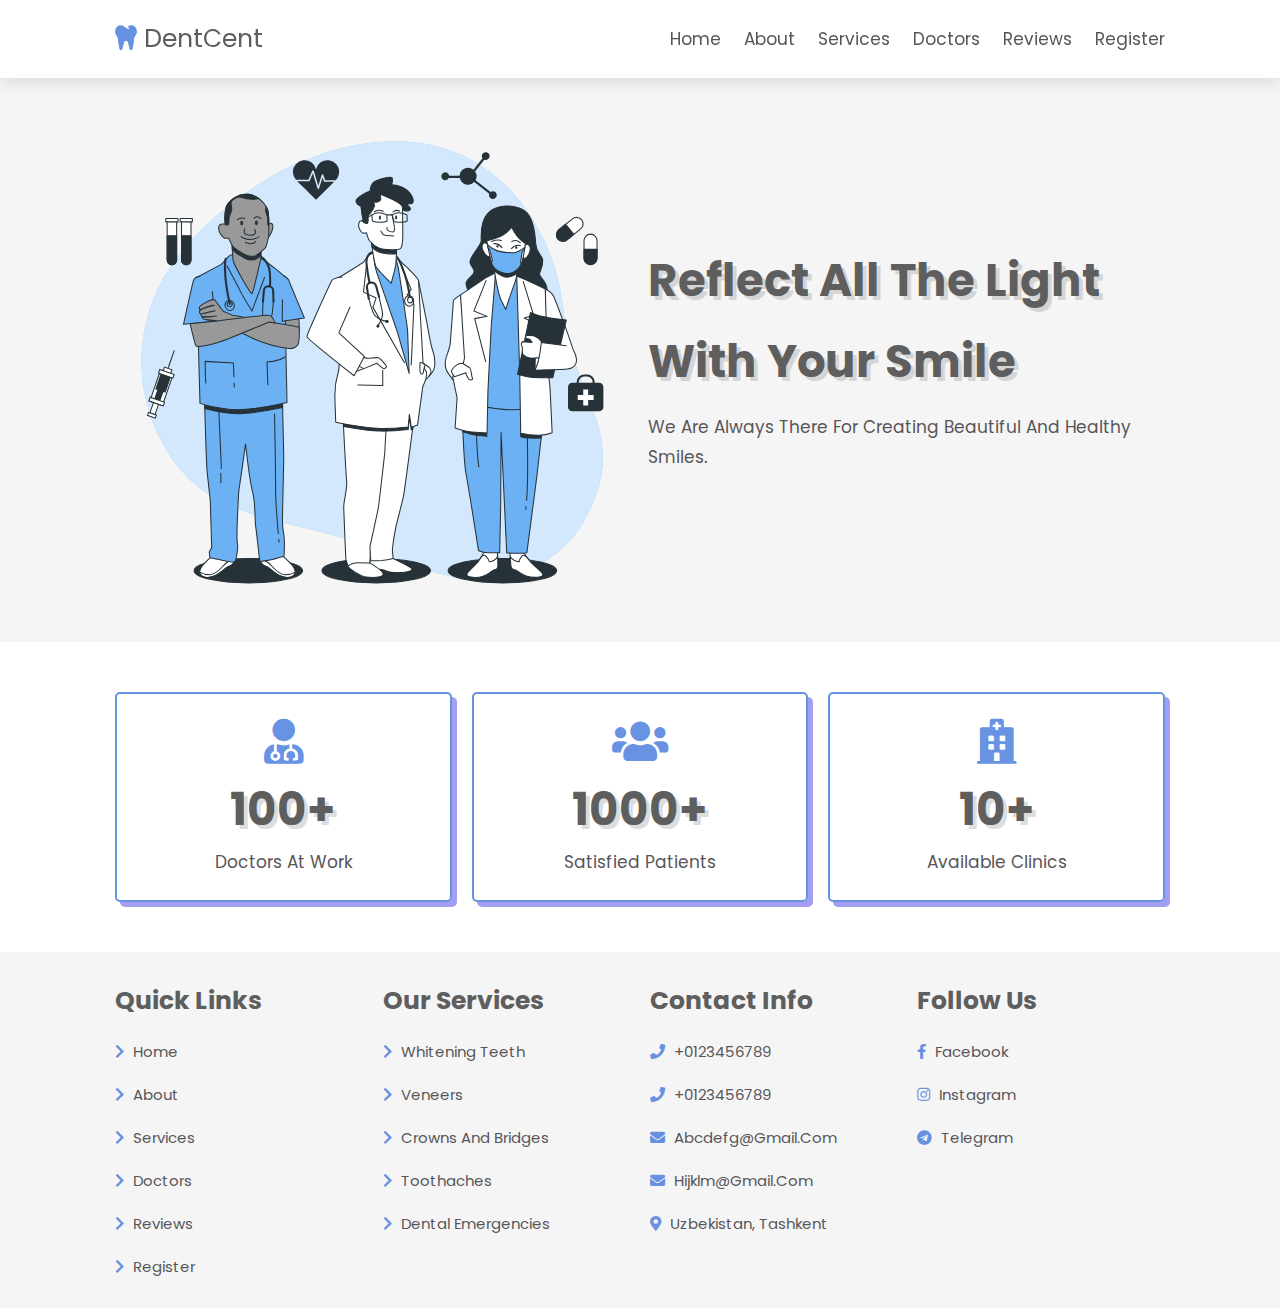
==== index.html @ b1959ce3 "webtech" ====
<!DOCTYPE html>
<html lang="en">
<head>
    <meta charset="UTF-8">
    <meta http-equiv="X-UA-Compatible" content="IE=edge">
    <meta name="viewport" content="width=device-width, initial-scale=1.0">
    <title>Main | DentCent </title>

    <!-- external source links  -->
    <link rel="stylesheet" href="https://cdnjs.cloudflare.com/ajax/libs/font-awesome/5.15.4/css/all.min.css">

    <!-- css link  -->
    <link rel="stylesheet" href="css/style.css">

</head>
<body>


<header class="header">

    <a href="index.html" class="logo"> <i class="fas fa-tooth"></i> DentCent </a>

    <nav class="navbar">
        <a href="index.html">home</a>
        <a href="About.html">about</a>
        <a href="services.html">services</a>
        <a href="dentists.html">doctors</a>
        <a href="Reviews.html">reviews</a>
        <a href="Register.html">register</a>
    </nav>
    <div id="menu-btn" class="fas fa-bars"></div>

</header>


<section class="home" id="home">

    <div class="image">
        <img src="image/doctors-animate.svg" alt="">
    </div>

    <div class="content">
        <h3>Reflect all the light with your smile</h3>
        <p>We are always there for creating beautiful and healthy smiles.</p>
        <a href="index.html" class="btn"> contact us <span class="fas fa-chevron-right"></span> </a>
    </div>

</section>


<section class="icons-container">

    <div class="icons">
        <i class="fas fa-user-md"></i>
        <h3>100+</h3>
        <p>doctors at work</p>
    </div>

    <div class="icons">
        <i class="fas fa-users"></i>
        <h3>1000+</h3>
        <p>satisfied patients</p>
    </div>


    <div class="icons">
        <i class="fas fa-hospital"></i>
        <h3>10+</h3>
        <p>available clinics</p>
    </div>

</section>


<section class="footer">

    <div class="box-container">

        <div class="box">
            <h3>quick links</h3>
            <a href="index.html"> <i class="fas fa-chevron-right"></i> home </a>
            <a href="About.html"> <i class="fas fa-chevron-right"></i> about </a>
            <a href="services.html"> <i class="fas fa-chevron-right"></i> services </a>
            <a href="dentists.html"> <i class="fas fa-chevron-right"></i> doctors </a>
            <a href="Reviews.html"> <i class="fas fa-chevron-right"></i> reviews </a>
            <a href="Register.html"> <i class="fas fa-chevron-right"></i> register </a>
        </div>

        <div class="box">
            <h3>our services</h3>
            <a href="services.html"> <i class="fas fa-chevron-right"></i> whitening teeth </a>
            <a href="services.html"> <i class="fas fa-chevron-right"></i> veneers </a>
            <a href="services.html"> <i class="fas fa-chevron-right"></i> crowns and bridges </a>
            <a href="services.html"> <i class="fas fa-chevron-right"></i> toothaches </a>
            <a href="services.html"> <i class="fas fa-chevron-right"></i> dental emergencies </a>
        </div>

        <div class="box">
            <h3>contact info</h3>
            <a href="#"> <i class="fas fa-phone"></i> +0123456789 </a>
            <a href="#"> <i class="fas fa-phone"></i> +0123456789 </a>
            <a href="#"> <i class="fas fa-envelope"></i> abcdefg@gmail.com </a>
            <a href="#"> <i class="fas fa-envelope"></i> hijklm@gmail.com </a>
            <a href="#"> <i class="fas fa-map-marker-alt"></i> Uzbekistan, Tashkent</a>
        </div>

        <div class="box">
            <h3>follow us</h3>
            <a href="#"> <i class="fab fa-facebook-f"></i> facebook </a>

            <a href="#"> <i class="fab fa-instagram"></i> instagram </a>
            <a href="#"> <i class="fab fa-telegram"></i> telegram </a>

        </div>

    </div>

    
</section>

<!--  javascript link-->
<script src="js/script.js"></script>

</body>
</html>
---- css/style.css ----
@import url("https://fonts.googleapis.com/css2?family=Poppins:wght@100;200;300;400;500;600;700&display=swap");

:root {
  --blue: #4c7fddda;
  --black: rgb(95, 94, 94);
  --light-color: rgb(88, 85, 88);
  --box-shadow: 0.5rem 0.5rem 0 rgba(124, 116, 238, 0.699);
  --text-shadow: 0.4rem 0.4rem 0 rgba(78, 76, 76, 0.2);
  --border: 0.2rem solid var(--blue);
}

* {
  font-family: "Poppins", sans-serif;
  margin: 0;
  padding: 0;
  box-sizing: border-box;
  outline: none;
  border: none;
  text-transform: capitalize;
  transition: all 0.2s ease-out;
  text-decoration: none;
}

html {
  font-size: 62.5%;
  overflow-x: hidden;
  scroll-padding-top: 7rem;
  scroll-behavior: smooth;
}

section {
  padding: 2rem 9%;
}

section:nth-child(even) {
  background: #f5f5f5;
}

.heading {
  text-align: center;
  margin-top: 15vh;
  padding-bottom: 2rem;
  text-shadow: var(--text-shadow);
  text-transform: uppercase;
  color: var(--black);
  font-size: 5rem;
  letter-spacing: 0.4rem;
}

.heading span {
  text-transform: uppercase;
  color: var(--blue);
}

.btn {
  display: none;
  margin-top: 1rem;
  padding: 0.5rem;
  padding-left: 1rem;
  border: var(--border);
  border-radius: 0.5rem;
  box-shadow: var(--box-shadow);
  color: var(--blue);
  cursor: pointer;
  font-size: 1.7rem;
  background: #fff;
}

.btn span {
  padding: 0.7rem 1rem;
  border-radius: 0.5rem;
  background: var(--blue);
  color: #fff;
  margin-left: 0.5rem;
}

.btn:hover {
  background: var(--blue);
  color: #fff;
}

.btn:hover span {
  color: var(--blue);
  background: #fff;
  margin-left: 1rem;
}

.header {
  padding: 2rem 9%;
  position: fixed;
  top: 0;
  left: 0;
  right: 0;
  z-index: 1000;
  box-shadow: 0 0.5rem 1.5rem rgba(0, 0, 0, 0.1);
  display: flex;
  align-items: center;
  justify-content: space-between;
  background: #fff;
}

.header .logo {
  font-size: 2.5rem;
  color: var(--black);
}

.header .logo i {
  color: var(--blue);
}

.header .navbar a {
  font-size: 1.7rem;
  color: var(--light-color);
  margin-left: 2rem;
}

.header .navbar a:hover {
  color: var(--blue);
}

#menu-btn {
  font-size: 2.5rem;
  border-radius: 0.5rem;
  background: #eee;
  color: var(--blue);
  padding: 1rem 1.5rem;
  cursor: pointer;
  display: none;
}

.home {
  display: flex;
  align-items: center;
  flex-wrap: wrap;
  gap: 1.5rem;
  padding-top: 10rem;
}

.home .image {
  flex: 1 1 45rem;
}

.home .image img {
  width: 100%;
}

.home .content {
  flex: 1 1 45rem;
  text-align: left;
}

.home .content h3 {
  font-size: 4.5rem;
  color: var(--black);
  line-height: 1.8;
  text-shadow: var(--text-shadow);
}

.home .content p {
  font-size: 1.7rem;
  color: var(--light-color);
  line-height: 1.8;
  padding: 1rem 0;
}

.icons-container {
  display: grid;
  gap: 2rem;
  grid-template-columns: repeat(auto-fit, minmax(20rem, 1fr));
  padding-top: 5rem;
  padding-bottom: 5rem;
}

.icons-container .icons {
  border: var(--border);
  box-shadow: var(--box-shadow);
  border-radius: 0.5rem;
  text-align: center;
  padding: 2.5rem;
}

.icons-container .icons i {
  font-size: 4.5rem;
  color: var(--blue);
  padding-bottom: 0.7rem;
}

.icons-container .icons h3 {
  font-size: 4.5rem;
  color: var(--black);
  padding: 0.5rem 0;
  text-shadow: var(--text-shadow);
}

.icons-container .icons p {
  font-size: 1.7rem;
  color: var(--light-color);
}

.services .box-container {
  display: grid;
  grid-template-columns: repeat(auto-fit, minmax(27rem, 1fr));
  gap: 2rem;
}

.services .box-container .box {
  background: #fff;
  border-radius: 0.5rem;
  box-shadow: var(--box-shadow);
  border: var(--border);
  padding: 2.5rem;
}

.services .box-container .box i {
  color: var(--blue);
  font-size: 5rem;
  padding-bottom: 0.5rem;
}

.services .box-container .box h3 {
  color: var(--black);
  font-size: 2.5rem;
  padding: 1rem 0;
}

.services .box-container .box p {
  color: var(--light-color);
  font-size: 1.4rem;
  line-height: 2;
}

.about .row {
  display: flex;
  align-items: center;
  flex-wrap: wrap;
  gap: 2rem;
}

.about .row .image {
  flex: 1 1 45rem;
}

.about .row .image img {
  width: 100%;
}

.about .row .content {
  flex: 1 1 45rem;
}

.about .row .content h3 {
  color: var(--black);
  text-shadow: var(--text-shadow);
  font-size: 4rem;
  line-height: 1.8;
}

.about .row .content p {
  color: var(--light-color);
  padding: 1rem 0;
  font-size: 1.5rem;
  line-height: 1.8;
}

.doctors .box-container {
  display: grid;
  grid-template-columns: repeat(auto-fit, minmax(30rem, 1fr));
  gap: 2rem;
}

.doctors .box-container .box {
  text-align: center;
  background: #fff;
  border-radius: 0.5rem;
  border: var(--border);
  box-shadow: var(--box-shadow);
  padding: 2rem;
}

.doctors .box-container .box img {
  height: 20rem;
  border: var(--border);
  border-radius: 0.5rem;
  margin-top: 1rem;
  margin-bottom: 1rem;
}

.doctors .box-container .box h3 {
  color: var(--black);
  font-size: 2.5rem;
}

.doctors .box-container .box span {
  color: var(--blue);
  font-size: 1.5rem;
}

.doctors .box-container .box .share {
  padding-top: 2rem;
}

.doctors .box-container .box .share a {
  height: 5rem;
  width: 5rem;
  line-height: 4.5rem;
  font-size: 2rem;
  color: var(--blue);
  border-radius: 0.5rem;
  border: var(--border);
  margin: 0.3rem;
}

.doctors .box-container .box .share a:hover {
  background: var(--blue);
  color: #fff;
  box-shadow: var(--box-shadow);
}

.register .row {
  display: flex;
  align-items: center;
  flex-wrap: wrap;
  gap: 2rem;
}

.register .row .image {
  flex: 1 1 45rem;
}

.register .row .image img {
  width: 100%;
}

.register .row form {
  flex: 1 1 45rem;
  background: #fff;
  border: var(--border);
  box-shadow: var(--box-shadow);
  text-align: center;
  padding: 2rem;
  border-radius: 0.5rem;
}

.register .row form h3 {
  color: var(--black);
  padding-bottom: 1rem;
  font-size: 3rem;
}

.register .row form .box {
  width: 100%;
  margin: 0.7rem 0;
  border-radius: 0.5rem;
  border: var(--border);
  font-size: 1.6rem;
  color: var(--black);
  text-transform: none;
  padding: 1rem;
}

.register .row form .btn {
  padding: 1rem 4rem;
}

.reviews .box-container {
  display: grid;
  grid-template-columns: repeat(auto-fit, minmax(27rem, 1fr));
  gap: 2rem;
}

.reviews .box-container .box {
  border: var(--border);
  box-shadow: var(--box-shadow);
  border-radius: 0.5rem;
  padding: 2.5rem;
  background: #fff;
  text-align: center;
  position: relative;
  overflow: hidden;
  z-index: 0;
}

.reviews .box-container .box img {
  height: 10rem;
  width: 10rem;
  border-radius: 50%;
  object-fit: cover;
  border: 0.5rem solid #fff;
}

.reviews .box-container .box h3 {
  color: #fff;
  font-size: 2.2rem;
  padding: 0.5rem 0;
}

.reviews .box-container .box .stars i {
  color: #fff;
  font-size: 1.5rem;
}

.reviews .box-container .box .text {
  color: var(--light-color);
  line-height: 1.8;
  font-size: 1.6rem;
  padding-top: 4rem;
}

.reviews .box-container .box::before {
  content: "";
  position: absolute;
  top: -4rem;
  left: 50%;
  transform: translateX(-50%);
  background: var(--blue);
  border-bottom-left-radius: 50%;
  border-bottom-right-radius: 50%;
  height: 25rem;
  width: 120%;
  z-index: -1;
}

.blogs .box-container {
  display: grid;
  grid-template-columns: repeat(auto-fit, minmax(30rem, 1fr));
  gap: 2rem;
}

.blogs .box-container .box {
  border: var(--border);
  box-shadow: var(--box-shadow);
  border-radius: 0.5rem;
  padding: 2rem;
}

.blogs .box-container .box .image {
  height: 20rem;
  overflow: hidden;
  border-radius: 0.5rem;
}

.blogs .box-container .box .image img {
  height: 100%;
  width: 100%;
  object-fit: cover;
}

.blogs .box-container .box:hover .image img {
  transform: scale(1.2);
}

.blogs .box-container .box .content {
  padding-top: 1rem;
}

.blogs .box-container .box .content .icon {
  padding: 1rem 0;
  display: flex;
  align-items: center;
  justify-content: space-between;
}

.blogs .box-container .box .content .icon a {
  font-size: 1.4rem;
  color: var(--light-color);
}

.blogs .box-container .box .content .icon a:hover {
  color: var(--blue);
}

.blogs .box-container .box .content .icon a i {
  padding-right: 0.5rem;
  color: var(--blue);
}

.blogs .box-container .box .content h3 {
  color: var(--black);
  font-size: 3rem;
}

.blogs .box-container .box .content p {
  color: var(--light-color);
  font-size: 1.5rem;
  line-height: 1.8;
  padding: 1rem 0;
}

.validation {
  border: var(--border);
  box-shadow: var(--box-shadow);
  border-radius: 0.5rem;
  padding: 1.5rem;
  background: #fff;
  text-align: center;
  position: relative;
  overflow: hidden;
  color: var(--light-color);
  font-size: 1.5rem;
  line-height: 1.8;
  padding: 1rem 0;

}

#calculate {
  border: var(--border);
  box-shadow: var(--box-shadow);
  border-radius: 0.5rem;
  padding: 20px;
  margin: 20px;
  width: 100px;
  background: #fff;
  text-align: center;
  position: relative;
  overflow: hidden;
  color: var(--light-color);
  font-size: 1.5rem;
  line-height: 1.8;
  padding: 1rem 0;
  
}

#user {
  border: var(--border);
  box-shadow: var(--box-shadow);
  border-radius: 0.5rem;
  padding: 1.5rem;
  background: #fff;
  text-align: center;
  position: relative;
  overflow: hidden;
  color: var(--light-color);
  font-size: 1.5rem;
  line-height: 1.8;
  padding: 1rem 0;
}



.footer .box-container {
  display: grid;
  grid-template-columns: repeat(auto-fit, minmax(22rem, 1fr));
  gap: 2rem;
}

.footer .box-container .box h3 {
  font-size: 2.5rem;
  color: var(--black);
  padding: 1rem 0;
}

.footer .box-container .box a {
  display: block;
  font-size: 1.5rem;
  color: var(--light-color);
  padding: 1rem 0;
}

.footer .box-container .box a i {
  padding-right: 0.5rem;
  color: var(--blue);
}

.footer .box-container .box a:hover i {
  padding-right: 2rem;
}

.footer .credit {
  padding: 1rem;
  padding-top: 2rem;
  margin-top: 2rem;
  text-align: center;
  font-size: 2rem;
  color: var(--light-color);
  border-top: 0.1rem solid rgba(0, 0, 0, 0.1);
}

.footer .credit span {
  color: var(--blue);
}


@media (max-width: 991px) {
  html {
    font-size: 55%;
  }

  .header {
    padding: 2rem;
  }

  section {
    padding: 2rem;
  }
}

@media (max-width: 768px) {
  #menu-btn {
    display: initial;
  }

  .header .navbar {
    position: absolute;
    top: 115%;
    right: 2rem;
    border-radius: 0.5rem;
    box-shadow: var(--box-shadow);
    width: 30rem;
    border: var(--border);
    background: #fff;
    transform: scale(0);
    opacity: 0;
    transform-origin: top right;
    transition: none;
  }

  .header .navbar.active {
    transform: scale(1);
    opacity: 1;
    transition: 0.2s ease-out;
  }

  .header .navbar a {
    font-size: 2rem;
    display: block;
    margin: 2.5rem;
  }
}

@media (max-width: 450px) {
  html {
    font-size: 50%;
  }
}

.activeee{
  display: block !important;
}


.test-wrapper{
  display: flex;
  justify-content: center;

}


.test-wrapper > h5{
  font-size: 18px !important;
}

#result{
  color: rgba(211, 71, 99, 0.774);
  font-size: smaller;
}
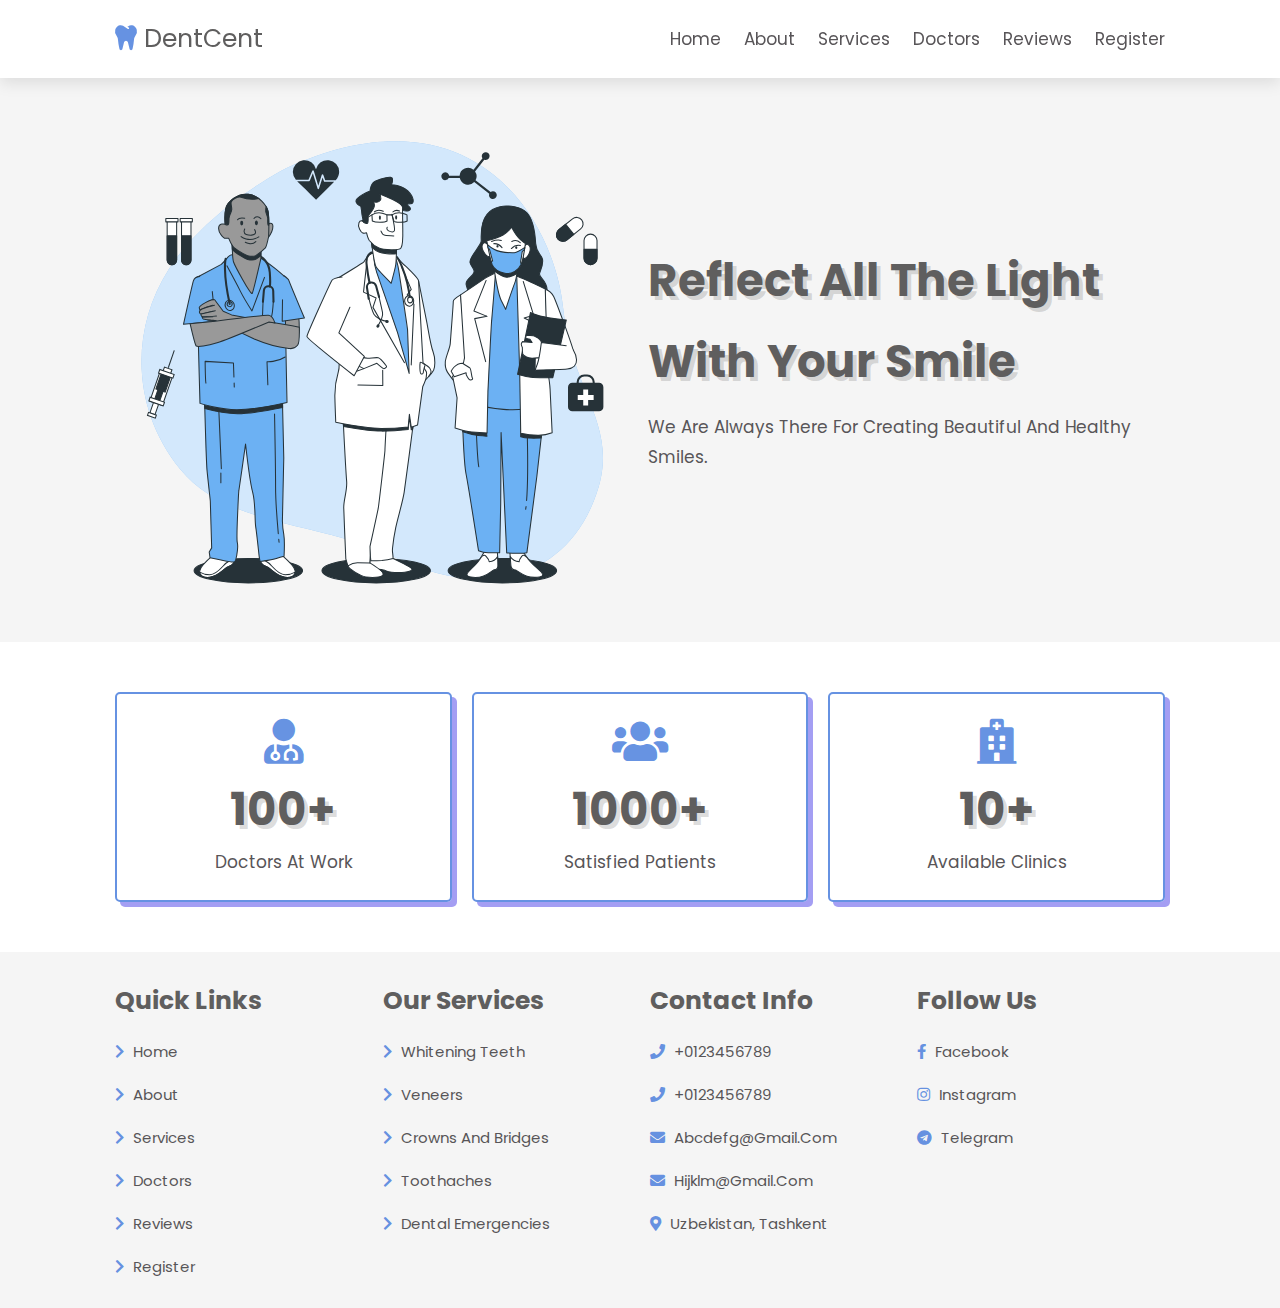
==== commit 1cad7a16: "made alert function workk" ====
--- a/index.html
+++ b/index.html
@@ -120,6 +120,7 @@
 
 <!--  javascript link-->
 <script src="js/script.js"></script>
+<script src="js/alert.js"></script>
 
 </body>
 </html>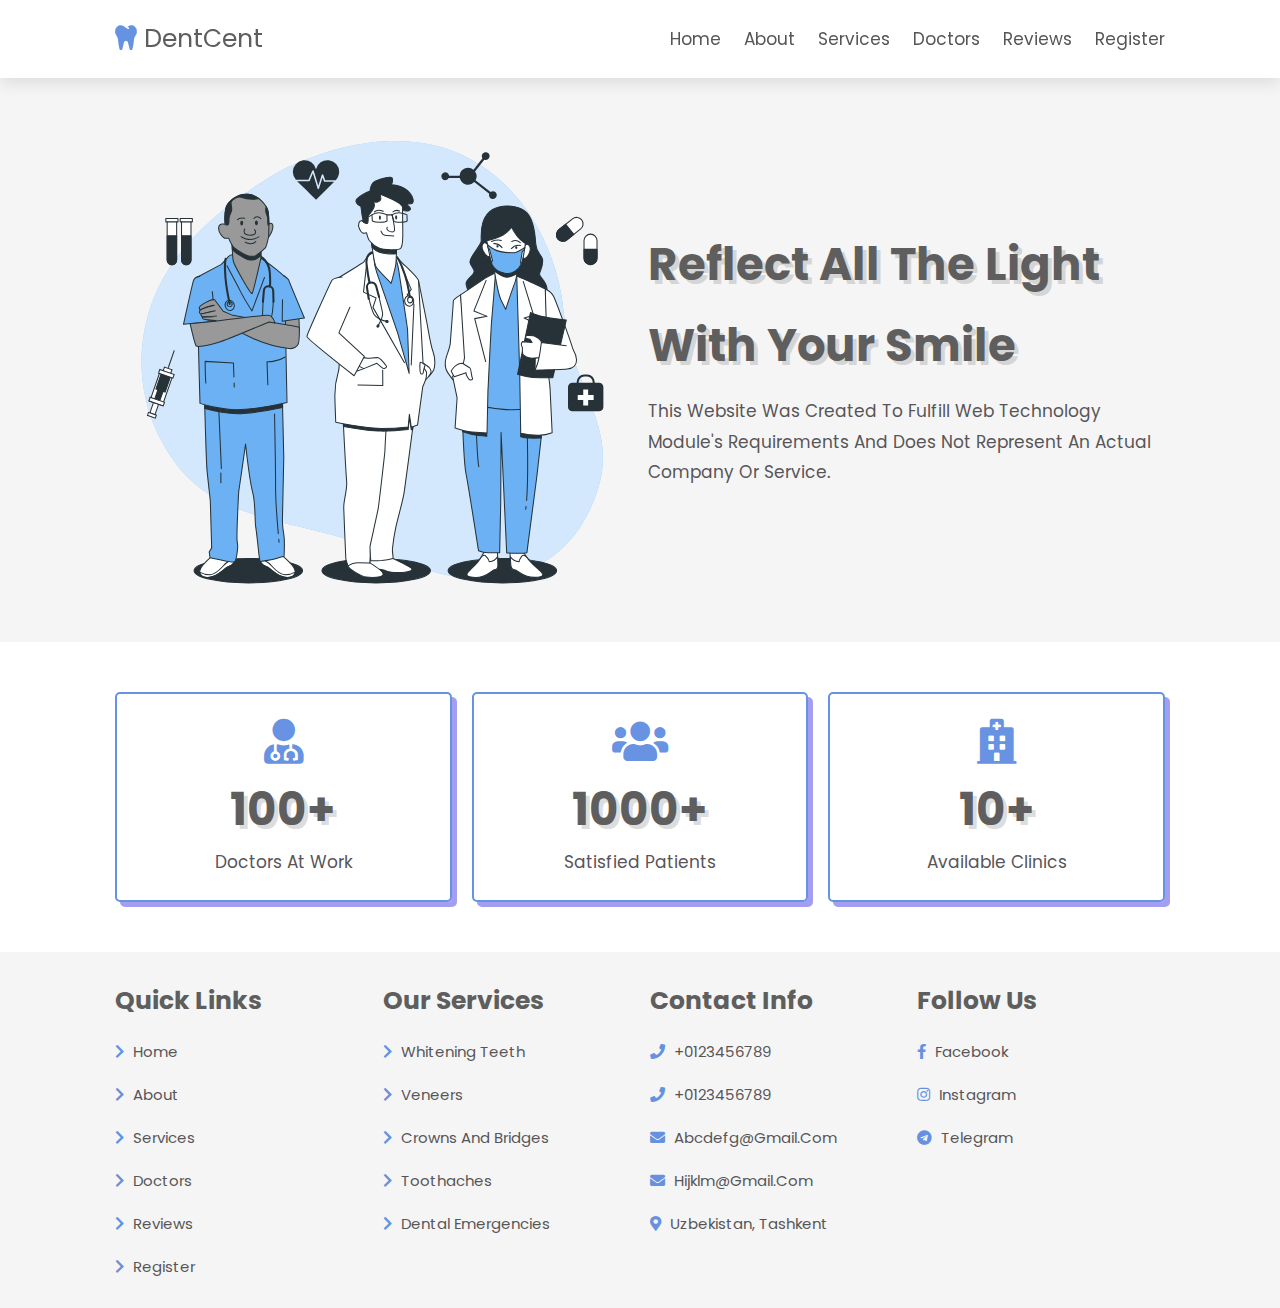
==== commit 4a93f049: "change" ====
--- a/index.html
+++ b/index.html
@@ -41,7 +41,7 @@
 
     <div class="content">
         <h3>Reflect all the light with your smile</h3>
-        <p>We are always there for creating beautiful and healthy smiles.</p>
+        <p>This website was created to fulfill Web Technology module's requirements and does not represent an actual company or service.</p>
         <a href="index.html" class="btn"> contact us <span class="fas fa-chevron-right"></span> </a>
     </div>
 
